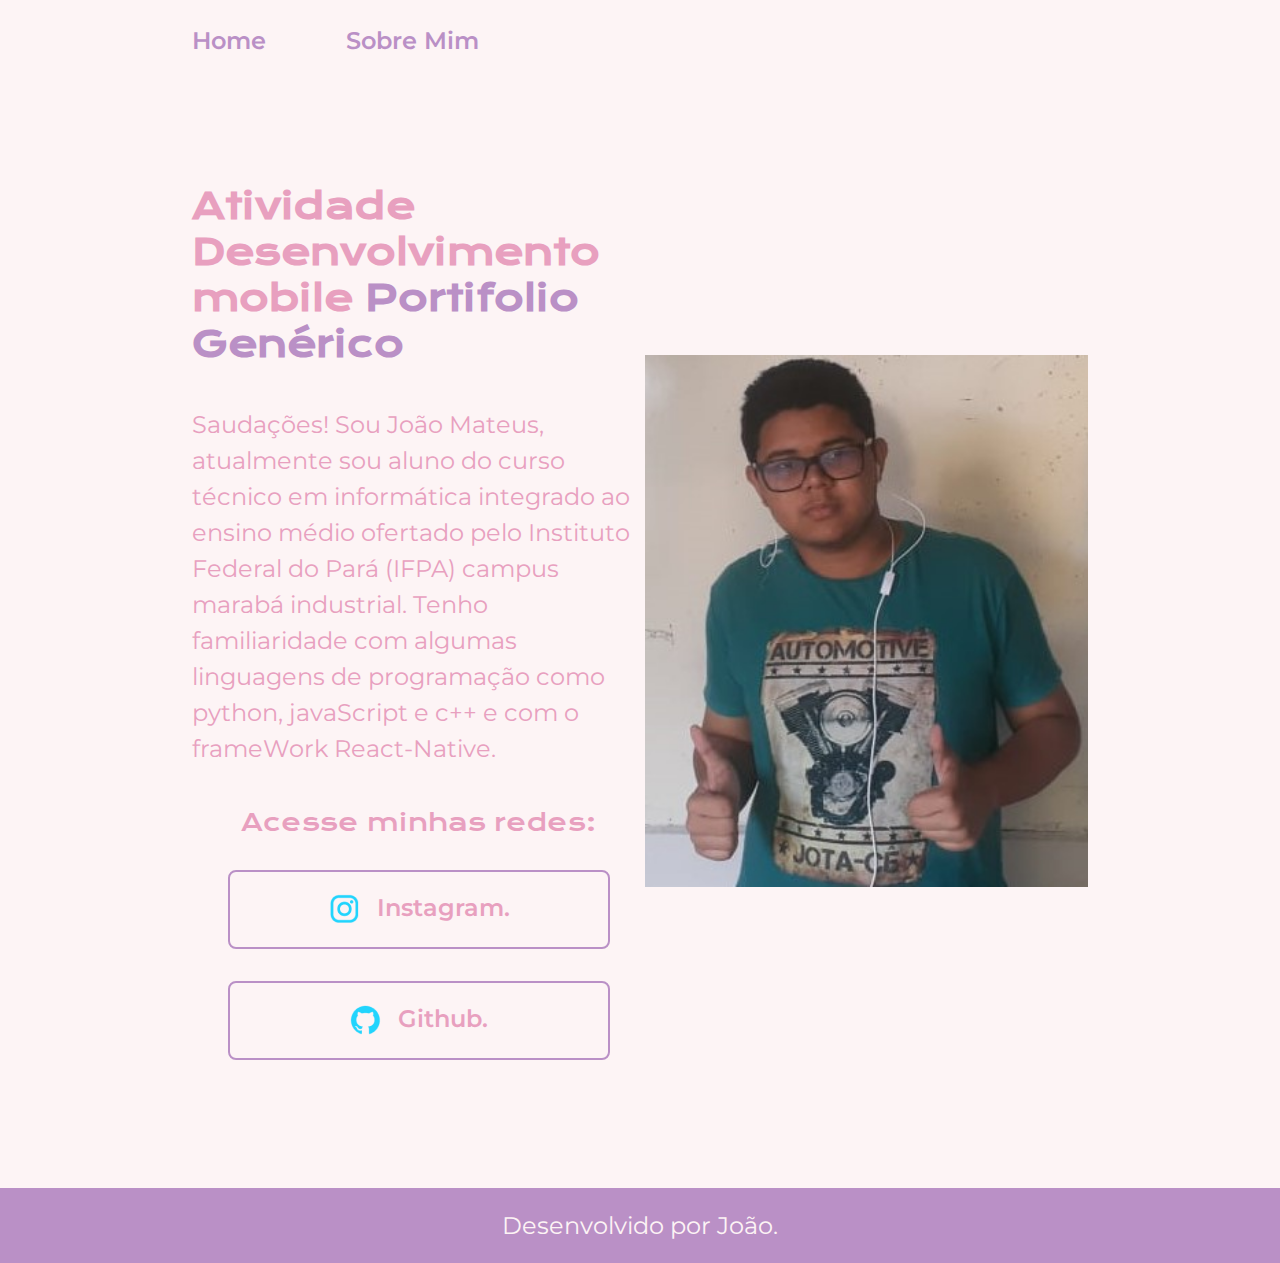
==== index.html @ f7d294d1 "Add files via upload" ====
<!DOCTYPE html>
<html lang="pt-BR">
<head>
    <meta charset="UTF-8">
    <meta http-equiv="X-UA-Compatible" content="IE=edge">
    <meta name="viewport" content="width=device-width, initial-scale=1.0">
    <title>Atv 04,04,2023 Portifolio</title>
    <link rel ="stylesheet" href="./Estilos/style.css">
</head>
<body>
    <header class="cabecalho">
        <nav class="cabecalho_menu">
            <a class="cabecalho_menu_link" href="index.html">Home</a>
            <a class="cabecalho_menu_link" href="about.html">Sobre Mim</a>
        </nav>
    </header>
    <main class="apresentacao">
        <section class="apresentacao_conteudo">       
            <h1 class="apresentacao_conteudo_titulo">
                Atividade Desenvolvimento mobile <strong class="titulo-destaque">Portifolio Genérico</strong> 
            </h1>
            <p class="apresentacao_conteudo_texto"> 
                Saudações! Sou João Mateus, atualmente sou aluno do curso técnico 
                em informática integrado ao ensino médio ofertado pelo Instituto 
                Federal do Pará (IFPA) campus marabá industrial. Tenho familiaridade 
                com algumas linguagens de programação como python, javaScript e c++ e 
                com o frameWork React-Native.   
            </p>
            <div class="apresentacao_links">
                <h2 class="apresentacao_links_subtitulo">Acesse minhas redes:</h2>
                <a class="apresentacao_links_link" href="https://www.instagram.com/joao_mateus7856/"  target="_blank"> 
                    <img src="./assets/instagram.png">
                    Instagram. 
                </a>
                <a class="apresentacao_links_link" href="https://github.com/JoaoMateusCL" target="_blank"> 
                    <img src="./assets/github.png">    
                    Github.
                </a>
            </div>
        </section>
        <img src="./assets/imagem.jpeg" class="imagem_Pessoa" alt="foto do João vulgo ser perfeito">
    </main>
    <footer class="rodape">
        <p>Desenvolvido por João.</p>
    </footer>    
</body>
</html>
---- Estilos/style.css ----
@import url('https://fonts.googleapis.com/css2?family=Krona+One&family=Montserrat&display=swap');
*
{
    margin:0;
    padding:0;
}
:root
{
    --cor--primaria:#FDF4F5;
    --cor-secundaria:#E8A0BF;
    --cor-tercearia:#BA90C6;
    --cor-hover: #C0DBEA;
    --fonte-principal:'Krona One', sans-serif;
    --fonte-secundaria: 'Montserrat',sans-serif;
}
body
{
    /* height: 100vh; */ 
    box-sizing: border-box; 
    background-color: var(--cor--primaria);
    color: var(--cor-secundaria);
}
.cabecalho
{
    padding:2% 0% 0% 15%; 
}
.cabecalho_menu 
{
    display: flex;
    gap: 80px;
}   
.cabecalho_menu_link 
{
    font-family:var(--fonte-secundaria);
    font-weight: 600;
    font-size: 24px;
    color: var(--cor-tercearia);
    text-decoration: none;
}   
.apresentacao 
{
    display: flex;
    align-items: center;
    justify-content: space-between;
    /*padding: 4% 15%;*/
    margin: 10% 15%;
}
.apresentacao_conteudo
{
    width: 593px;
    display: flex;
    flex-direction: column;
    gap: 40px;
}
.apresentacao_conteudo_titulo
{
    font-size: 36px;
    font-family: var(--fonte-principal);
    font-style: normal;
    font-weight: 600;
}
.apresentacao_conteudo_texto 
{
    font-size: 24px;
    line-height: 36px;
    font-family: var(--fonte-secundaria);
    font-style: normal;
    font-weight: 400;
}
.apresentacao_links 
{
    display: flex;
    flex-direction: column;
    justify-content: space-between;
    align-items: center;
    gap: 32px; 
}
.apresentacao_links_subtitulo
{
    font-family:var(--fonte-principal);
    font-weight: 400;
    size: 24px;
}
.apresentacao_links_link
{
    /*background-color: #22D4FD;*/
    display: flex;
    justify-content: center;
    gap: 16px;
    border: 2px solid var(--cor-tercearia); 
    width: 378px;
    text-align: center;
    border-radius: 8px; 
    font-size: 24px;
    font-weight: 600;
    padding: 21.5px 0;
    text-decoration: none; 
    color:var(--cor-secundaria);
    font-family:var(--fonte-secundaria);
}
.apresentacao_links_link:hover 
{
    background-color:var(--cor-hover);
}   
.titulo-destaque 
{
    color:var(--cor-tercearia);
}
.rodape
{
    color:var(--cor--primaria);
    background-color:var(--cor-tercearia);
    padding: 23px;
    text-align: center;
    font-family:'Montserrat',sans-serif ;
    font-size: 24px;
    font-weight: 400;
}
.imagem_Pessoa
{
    Width: 467.71px;
    Height: 532px;
}
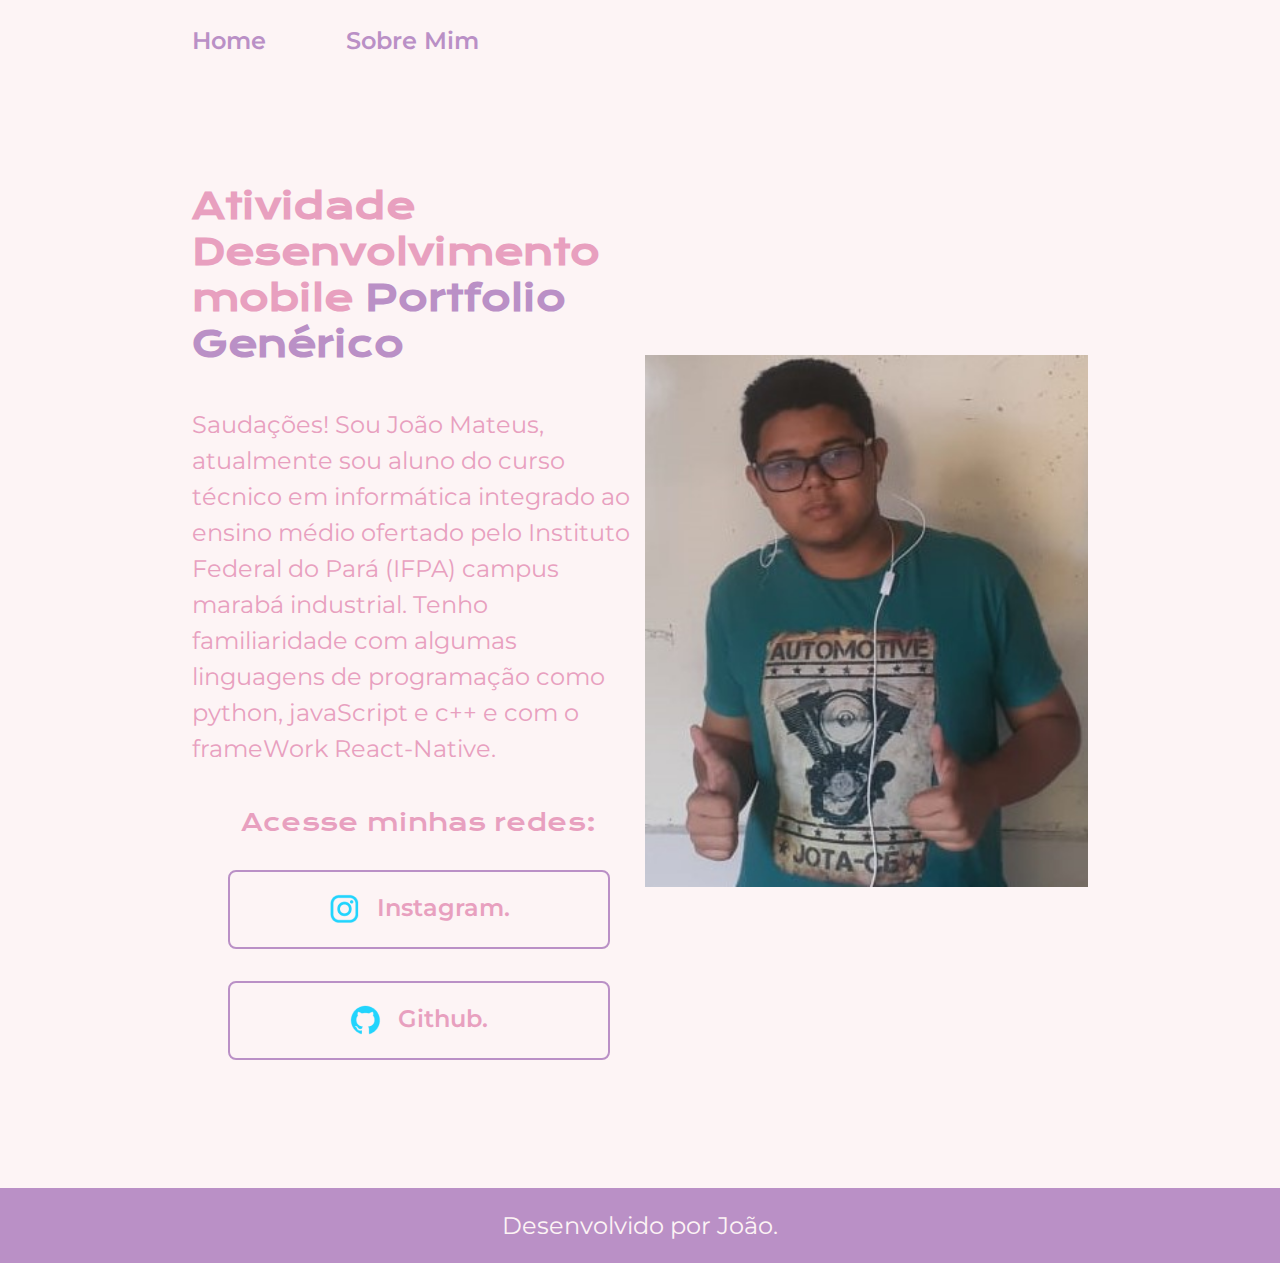
==== commit fa5ceae8: "Update index.html" ====
--- a/index.html
+++ b/index.html
@@ -4,7 +4,7 @@
     <meta charset="UTF-8">
     <meta http-equiv="X-UA-Compatible" content="IE=edge">
     <meta name="viewport" content="width=device-width, initial-scale=1.0">
-    <title>Atv 04,04,2023 Portifolio</title>
+    <title>Atv 04,04,2023 Portfolio</title>
     <link rel ="stylesheet" href="./Estilos/style.css">
 </head>
 <body>
@@ -17,7 +17,7 @@
     <main class="apresentacao">
         <section class="apresentacao_conteudo">       
             <h1 class="apresentacao_conteudo_titulo">
-                Atividade Desenvolvimento mobile <strong class="titulo-destaque">Portifolio Genérico</strong> 
+                Atividade Desenvolvimento mobile <strong class="titulo-destaque">Portfolio Genérico</strong> 
             </h1>
             <p class="apresentacao_conteudo_texto"> 
                 Saudações! Sou João Mateus, atualmente sou aluno do curso técnico 
@@ -38,10 +38,10 @@
                 </a>
             </div>
         </section>
-        <img src="./assets/imagem.jpeg" class="imagem_Pessoa" alt="foto do João vulgo ser perfeito">
+        <img src="./assets/imagem.jpeg" class="imagem_Pessoa" alt="foto do João">
     </main>
     <footer class="rodape">
         <p>Desenvolvido por João.</p>
     </footer>    
 </body>
-</html>+</html>
